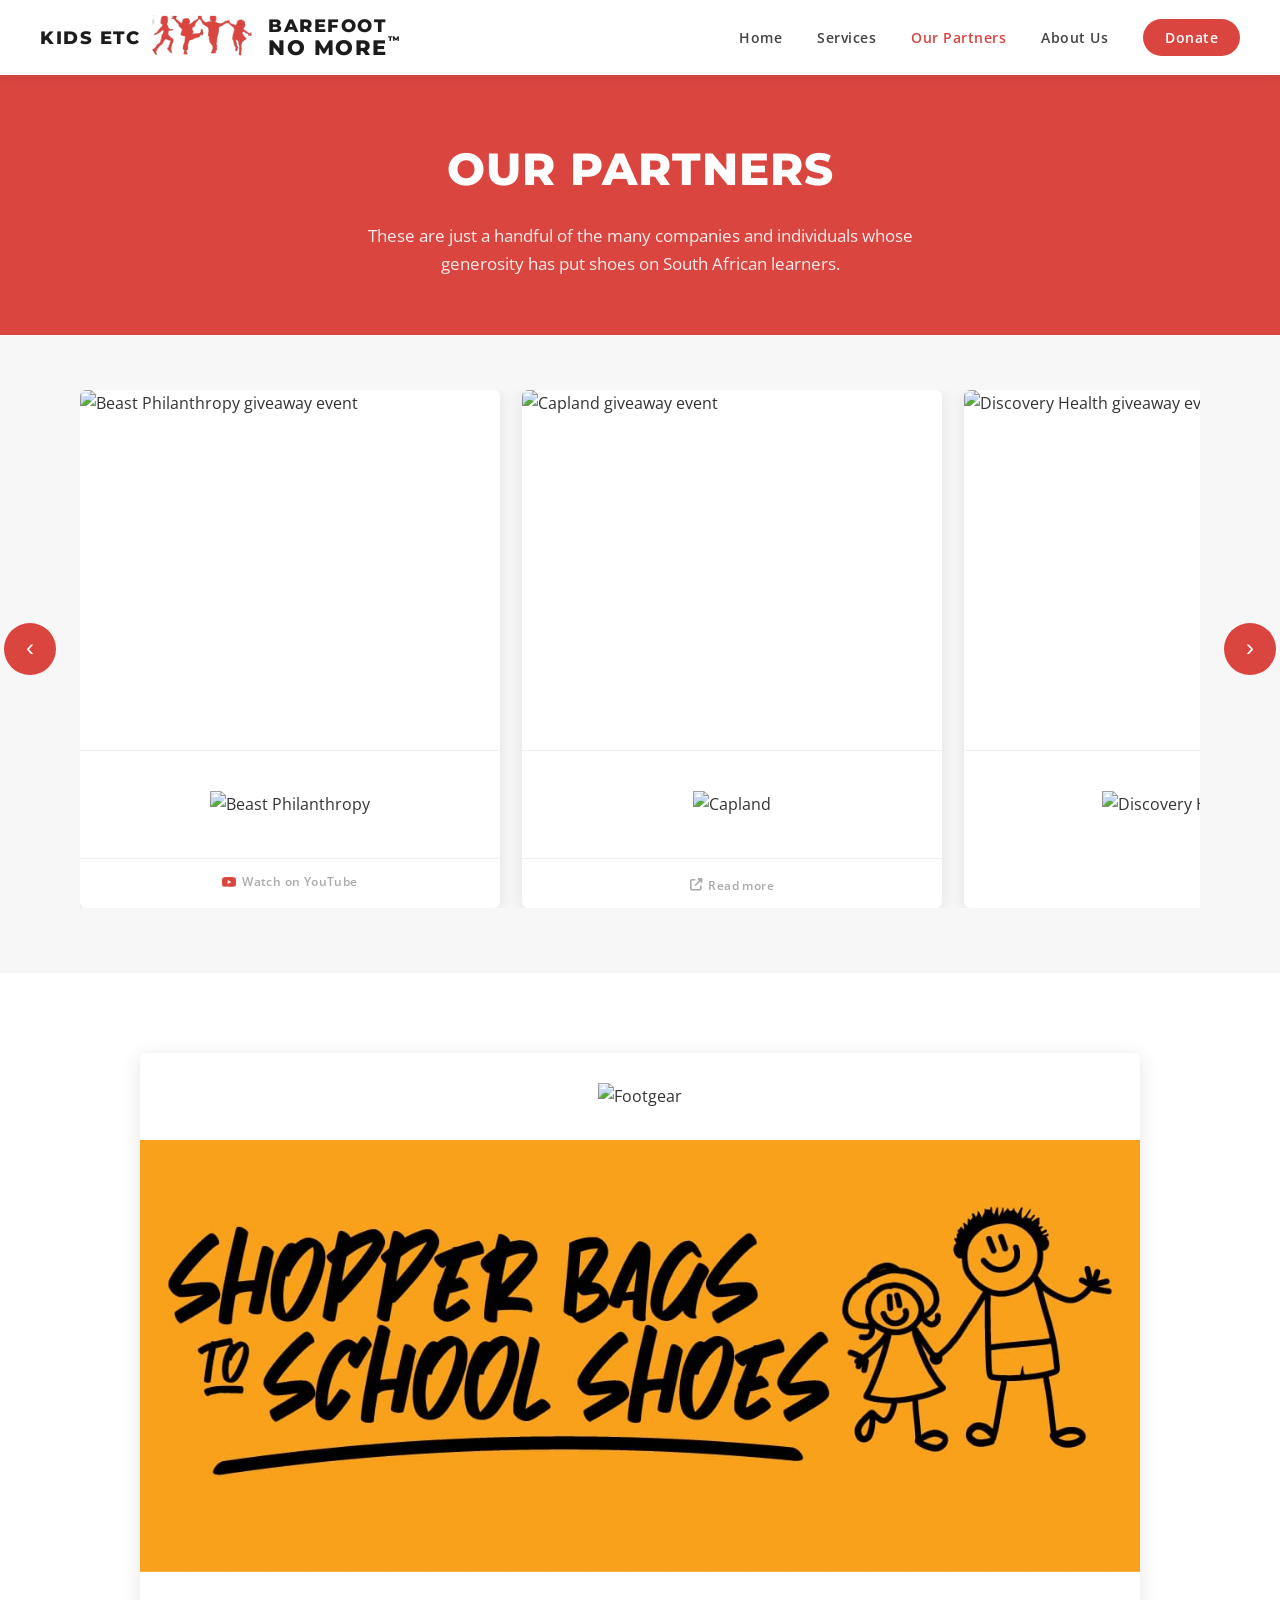
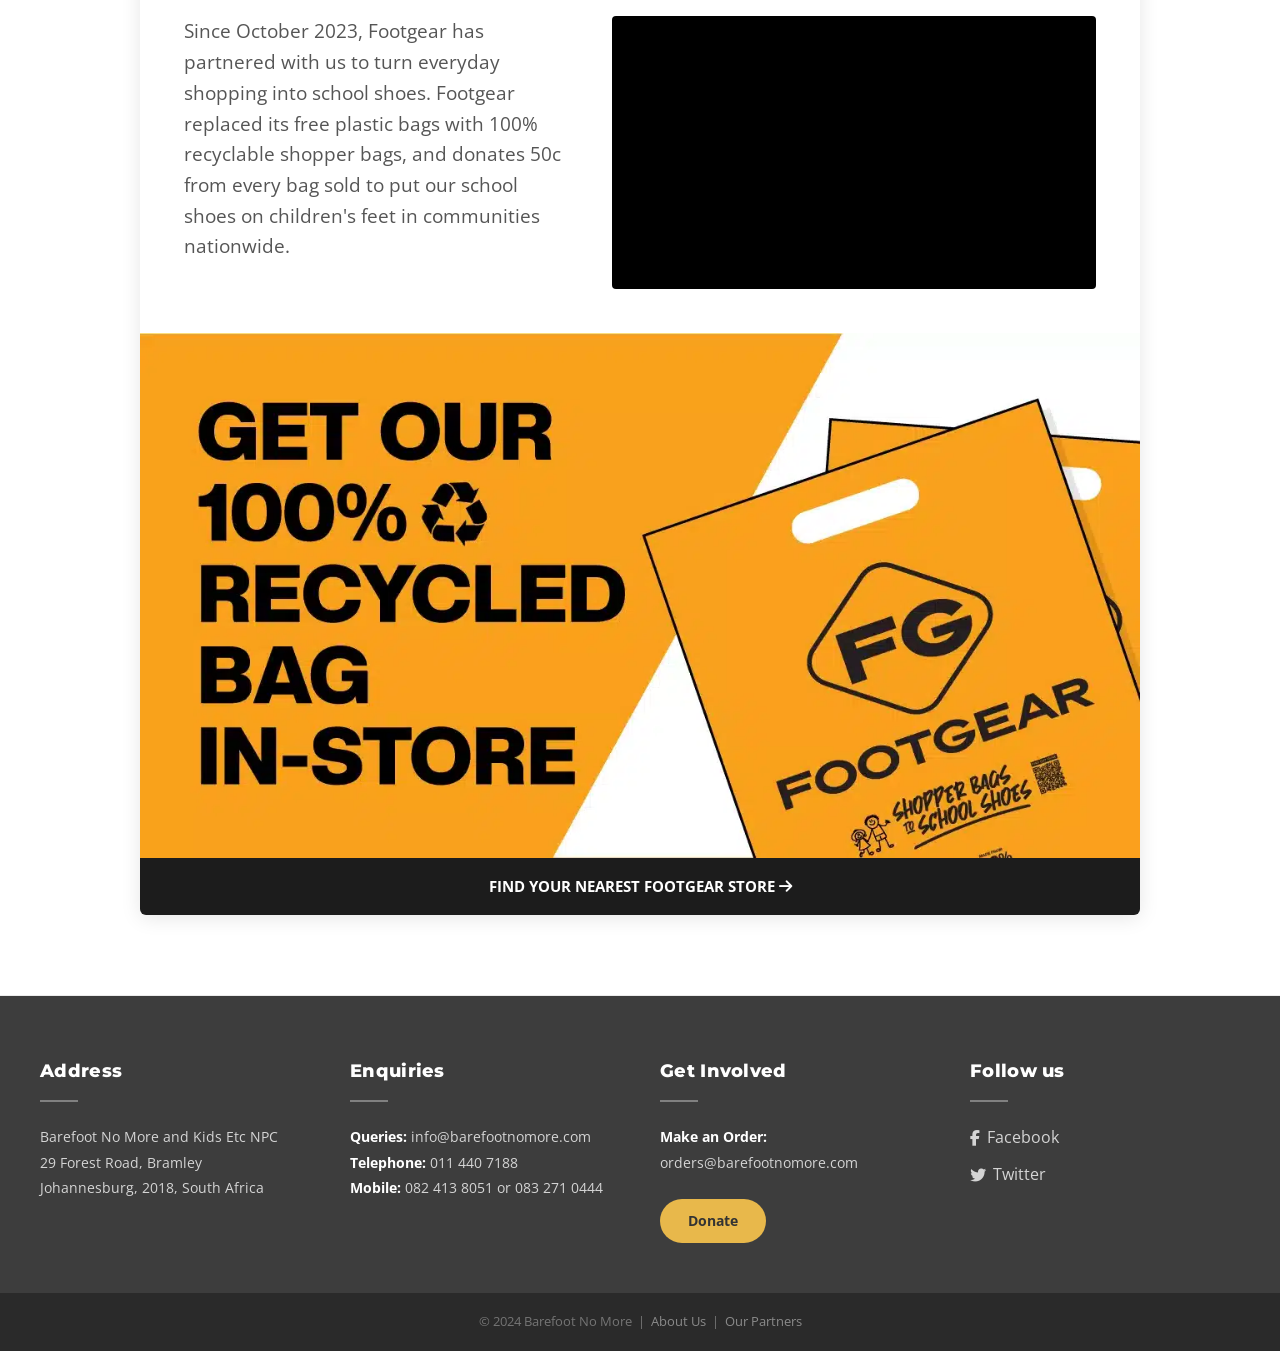
==== partners.html @ e6dace65 "First commit - adding the website" ====
<!DOCTYPE html>
<html lang="en">
<head>
    <meta charset="UTF-8">
    <meta name="viewport" content="width=device-width, initial-scale=1.0">
    <title>Our Partners — Barefoot No More</title>
    <link rel="stylesheet" href="styles.css">
    <link rel="stylesheet" href="https://cdnjs.cloudflare.com/ajax/libs/font-awesome/6.4.0/css/all.min.css">
    <link rel="icon" type="image/png" href="BNM_logo.png">
</head>
<body>

    <!-- ===== NAVIGATION ===== -->
    <nav class="navbar">
        <div class="nav-container">
            <a href="index.html" class="nav-logo">
                <span class="logo-kids">KIDS ETC</span>
                <img src="BNM_logo.png" alt="Barefoot No More">
                <span class="logo-text">
                    <span class="logo-line1">BAREFOOT</span>
                    <span class="logo-line2">NO MORE<span class="logo-tm">&trade;</span></span>
                </span>
            </a>
            <ul class="nav-links">
                <li><a href="index.html">Home</a></li>
                <li><a href="services.html">Services</a></li>
                <li><a href="partners.html" class="active">Our Partners</a></li>
                <li><a href="about.html">About Us</a></li>
                <li><a href="https://www.paypal.com/donate?token=aFT2SR4CErth-0zj0WBA8CdxCKdlkmV3mK1hxM-euERxf06DmxiY8bxvKpzXFd0iQLE8-avvGchPwV1u" target="_blank" class="donate-nav-btn">Donate</a></li>
            </ul>
        </div>
    </nav>


    <!-- ===== PAGE HEADER ===== -->
    <section class="page-header">
        <div class="container">
            <h1>OUR PARTNERS</h1>
            <p>These are just a handful of the many companies and individuals whose generosity has put shoes on South African learners.</p>
        </div>
    </section>

    <!-- ===== PARTNERS CAROUSEL ===== -->
    <section class="partners-carousel-section">
        <div class="carousel-outer">
            <button class="carousel-btn" id="prevBtn">&#8249;</button>
            <div class="carousel-viewport">
            <div class="partners-track" id="partnersTrack">

                <!-- Beast Philanthropy -->
                <div class="partner-card">
                    <div class="partner-card-photo">
                        <img src="../Partners/Beast.jpg" alt="Beast Philanthropy giveaway event">
                    </div>
                    <div class="partner-card-logo">
                        <img src="../Logos/Beast_logo.jpg" alt="Beast Philanthropy">
                    </div>
                    <div class="partner-card-yt">
                        <a href="https://www.youtube.com/watch?v=3fKTFq-0_IY" target="_blank">
                            <svg viewBox="0 0 24 24" width="14" height="14" fill="#db4540"><path d="M23.5 6.2a3 3 0 0 0-2.1-2.1C19.5 3.5 12 3.5 12 3.5s-7.5 0-9.4.6A3 3 0 0 0 .5 6.2C0 8.1 0 12 0 12s0 3.9.5 5.8a3 3 0 0 0 2.1 2.1c1.9.6 9.4.6 9.4.6s7.5 0 9.4-.6a3 3 0 0 0 2.1-2.1C24 15.9 24 12 24 12s0-3.9-.5-5.8zM9.7 15.5V8.5l6.3 3.5-6.3 3.5z"/></svg>
                            Watch on YouTube
                        </a>
                    </div>
                </div>

                <!-- Capland -->
                <div class="partner-card">
                    <div class="partner-card-photo">
                        <img src="../Partners/Capland%202.jpg" alt="Capland giveaway event">
                    </div>
                    <div class="partner-card-logo">
                        <img src="../Logos/Capland_Logo.png" alt="Capland">
                    </div>
                    <div class="partner-card-yt">
                        <a href="https://www.capland.co.za/csi/educational-support/barefoot-no-more-project/" target="_blank">
                            <i class="fas fa-external-link-alt"></i>
                            Read more
                        </a>
                    </div>
                </div>

                <!-- Discovery -->
                <div class="partner-card">
                    <div class="partner-card-photo">
                        <img src="../Partners/Discovery.jpg" alt="Discovery Health giveaway event">
                    </div>
                    <div class="partner-card-logo">
                        <img src="../Logos/Discovery_logo.png" alt="Discovery Health">
                    </div>
                </div>

                <!-- AECI -->
                <div class="partner-card">
                    <div class="partner-card-photo">
                        <img src="../Partners/AEIC.JPG" alt="AECI giveaway event">
                    </div>
                    <div class="partner-card-logo">
                        <img src="../Logos/AECI%20Logo.png" alt="AECI">
                    </div>
                    <div class="partner-card-yt">
                        <a href="https://guardiansun.co.bw/news/barefoot-nomore-initiative-to-boost-pupils-self-esteem/news" target="_blank">
                            <i class="fas fa-external-link-alt"></i>
                            Read more
                        </a>
                    </div>
                </div>

                <!-- Hollard -->
                <div class="partner-card">
                    <div class="partner-card-photo">
                        <img src="../Partners/Hollard.JPG" alt="Hollard giveaway event">
                    </div>
                    <div class="partner-card-logo">
                        <img src="../Logos/Hollard_logo.png" alt="Hollard">
                    </div>
                </div>

                <!-- Vodacom -->
                <div class="partner-card">
                    <div class="partner-card-photo">
                        <img src="../Partners/Vodacom.jpg" alt="Vodacom giveaway event">
                    </div>
                    <div class="partner-card-logo">
                        <img src="../Logos/Vodacom_logo.png" alt="Vodacom">
                    </div>
                </div>

                <!-- Lesedi -->
                <div class="partner-card">
                    <div class="partner-card-photo">
                        <img src="../Partners/Lesedi.JPG" alt="Lesedi giveaway event">
                    </div>
                    <div class="partner-card-logo">
                        <img src="../Logos/Lesedi.png" alt="Lesedi">
                    </div>
                </div>

                <!-- Letsatsi -->
                <div class="partner-card">
                    <div class="partner-card-photo">
                        <img src="../Partners/Letsatsi.JPG" alt="Letsatsi giveaway event">
                    </div>
                    <div class="partner-card-logo">
                        <img src="../Logos/Letsatsi.png" alt="Letsatsi">
                    </div>
                </div>

                <!-- Europa -->
                <div class="partner-card">
                    <div class="partner-card-photo">
                        <img src="../Partners/Europa.JPG" alt="Europa giveaway event">
                    </div>
                    <div class="partner-card-logo">
                        <img src="../Logos/Europa_logo.png" alt="Europa">
                    </div>
                    <div class="partner-card-yt">
                        <a href="https://www.facebook.com/reel/413632762591717" target="_blank">
                            <i class="fab fa-facebook-f"></i>
                            Watch on Facebook
                        </a>
                    </div>
                </div>


            </div>
            </div>
            <button class="carousel-btn" id="nextBtn">&#8250;</button>
        </div>
    </section>

    <!-- ===== FEATURED PARTNERS ===== -->
    <section class="featured-section">
        <div class="container">



            <!-- Footgear -->
            <div class="fg-feature">

                            <div class="fg-logo">
                <img src="../Logos/Footgear.png" alt="Footgear">
            </div>

                <div class="fg-banner">
                    <a href="https://www.footgear.co.za/shopper-bags-to-school-shoes/" target="_blank" rel="noopener">
                        <img src="image_2.jpg" alt="Footgear — Shopper Bags to School Shoes">
                    </a>
                </div>

                <div class="fg-body">
                    <div class="fg-text">
                        <p>Since October 2023, Footgear has partnered with us to turn everyday shopping into school shoes. Footgear replaced its free plastic bags with 100% recyclable shopper bags, and donates 50c from every bag sold to put our school shoes on children's feet in communities nationwide.</p>

                    </div>

                    <div class="fg-video">
                        <div class="featured-video-wrapper">
                            <iframe src="https://www.facebook.com/plugins/video.php?height=314&href=https%3A%2F%2Fwww.facebook.com%2FFootgear%2Fvideos%2F500152909418090%2F&show_text=false&width=560&t=0"
                                    scrolling="no"
                                    allow="autoplay; clipboard-write; encrypted-media; picture-in-picture; web-share"
                                    allowfullscreen></iframe>
                        </div>  
                    </div>
                </div>

                <a href="https://www.footgear.co.za/store-locator/" target="_blank" rel="noopener" class="fg-cta">
                    <img src="image_3.jpg" alt="Get our 100% recycled bag in-store at Footgear">
                    <span class="fg-cta-btn">FIND YOUR NEAREST FOOTGEAR STORE <i class="fas fa-arrow-right"></i></span>
                </a>

            </div>

        </div>
    </section>


    <!-- ===== CONTACT SECTION ===== -->
    <section class="contact-section">
        <div class="container">
            <div class="contact-grid">

                <div class="contact-col">
                    <h3>Address</h3>
                    <div class="contact-divider"></div>
                    <p>Barefoot No More and Kids Etc NPC<br>
                    29 Forest Road, Bramley<br>
                    Johannesburg, 2018, South Africa</p>
                </div>

                <div class="contact-col">
                    <h3>Enquiries</h3>
                    <div class="contact-divider"></div>
                    <p>
                        <strong>Queries:</strong> <a href="mailto:info@barefootnomore.com">info@barefootnomore.com</a><br>
                        <strong>Telephone:</strong> 011 440 7188<br>
                        <strong>Mobile:</strong> 082 413 8051 or 083 271 0444
                    </p>
                </div>

                <div class="contact-col">
                    <h3>Get Involved</h3>
                    <div class="contact-divider"></div>
                    <p>
                        <strong>Make an Order:</strong><br>
                        <a href="mailto:orders@barefootnomore.com">orders@barefootnomore.com</a>
                    </p>
                    <a href="https://www.paypal.com/donate?token=aFT2SR4CErth-0zj0WBA8CdxCKdlkmV3mK1hxM-euERxf06DmxiY8bxvKpzXFd0iQLE8-avvGchPwV1u"
                       target="_blank"
                       class="btn-donate-contact">Donate</a>
                </div>

                <div class="contact-col">
                    <h3>Follow us</h3>
                    <div class="contact-divider"></div>
                    <div class="social-links">
                        <a href="#"><i class="fab fa-facebook-f"></i> Facebook</a>
                        <a href="#"><i class="fab fa-twitter"></i> Twitter</a>
                    </div>
                </div>

            </div>
        </div>
    </section>

    <!-- ===== FOOTER ===== -->
    <footer>
        <div class="container">
            <p>&copy; 2024 Barefoot No More &nbsp;|&nbsp; <a href="about.html">About Us</a> &nbsp;|&nbsp; <a href="partners.html">Our Partners</a></p>
        </div>
    </footer>

    <!-- ===== CAROUSEL ===== -->
    <script>
        const track   = document.getElementById('partnersTrack');
        const prevBtn = document.getElementById('prevBtn');
        const nextBtn = document.getElementById('nextBtn');

        const CARD_WIDTH = 420;
        const GAP        = 22;
        const STEP       = CARD_WIDTH + GAP;   // 442px per move
        const VISIBLE    = 3;

        // Capture real cards before we add any clones
        const realCards = Array.from(track.querySelectorAll('.partner-card'));
        const TOTAL     = realCards.length;    // 8
        const PREPENDED = VISIBLE;             // 3 clones prepended

        // Prepend clones of the LAST 3 real cards (enables smooth left-wrap)
        for (let i = TOTAL - VISIBLE; i < TOTAL; i++) {
            track.insertBefore(realCards[i].cloneNode(true), track.firstChild);
        }

        // Append clones of the FIRST 3 real cards (enables smooth right-wrap)
        for (let i = 0; i < VISIBLE; i++) {
            track.appendChild(realCards[i].cloneNode(true));
        }

        // Start positioned at the first *real* card (index = PREPENDED)
        let current     = PREPENDED;
        let isAnimating = false;

        track.style.transition = 'none';
        track.style.transform  = `translateX(-${current * STEP}px)`;
        void track.offsetWidth; // flush

        function goTo(index, animate) {
            if (animate === false) {
                track.style.transition = 'none';
                void track.offsetWidth;
                current = index;
                track.style.transform = `translateX(-${current * STEP}px)`;
                void track.offsetWidth;
                track.style.transition = 'transform 0.45s cubic-bezier(0.25, 0.1, 0.25, 1)';
            } else {
                isAnimating = true;
                track.style.transition = 'transform 0.45s cubic-bezier(0.25, 0.1, 0.25, 1)';
                current = index;
                track.style.transform = `translateX(-${current * STEP}px)`;
            }
        }

        track.addEventListener('transitionend', (e) => {
            if (e.propertyName !== 'transform') return;
            isAnimating = false;

            // Landed on right-clone territory → jump silently to real start
            if (current >= PREPENDED + TOTAL) {
                goTo(PREPENDED, false);
            }
            // Landed on left-clone territory → jump silently to real end
            if (current <= 0) {
                goTo(PREPENDED + TOTAL - VISIBLE, false);
            }
        });

        nextBtn.addEventListener('click', () => {
            if (isAnimating) return;
            goTo(current + 1, true);
        });

        prevBtn.addEventListener('click', () => {
            if (isAnimating) return;
            goTo(current - 1, true);
        });
    </script>

</body>
</html>
---- styles.css ----
/* =============================================
   BAREFOOT NO MORE — Global Styles
   ============================================= */

@import url('https://fonts.googleapis.com/css2?family=Open+Sans:wght@300;400;600;700&family=Montserrat:wght@700;800&display=swap');

* {
    margin: 0;
    padding: 0;
    box-sizing: border-box;
}

body {
    font-family: 'Open Sans', sans-serif;
    color: #333;
    line-height: 1.7;
}

/* =============================================
   NAVIGATION
   ============================================= */

.navbar {
    background: #fff;
    box-shadow: 0 2px 12px rgba(0, 0, 0, 0.08);
    position: sticky;
    top: 0;
    z-index: 1000;
}

.nav-container {
    max-width: 1400px;
    margin: 0 auto;
    padding: 0 40px;
    display: flex;
    justify-content: space-between;
    align-items: center;
    height: 75px;
}

.nav-logo {
    display: flex;
    align-items: center;
    text-decoration: none;
    gap: 12px;
}

.nav-logo img {
    height: 46px;
    width: auto;
}

.logo-kids,
.logo-text {
    font-family: 'Montserrat', sans-serif;
    font-weight: 800;
    color: #1c1c1c;
}

.logo-kids {
    font-size: 1.15rem;
    letter-spacing: 1.5px;
    white-space: nowrap;
}

.logo-text {
    display: flex;
    flex-direction: column;
    line-height: 1.1;
    white-space: nowrap;
}

.logo-line1 {
    font-size: 1.15rem;
    letter-spacing: 1.5px;
}

/* Slightly larger so "NO MORE" is the same width as "BAREFOOT" */
.logo-line2 {
    position: relative;
    font-size: 1.335rem;
    letter-spacing: 1.5px;
}

/* Trademark symbol sits just past the end, so it doesn't affect the width match */
.logo-tm {
    position: absolute;
    top: 0;
    left: 100%;
    font-size: 0.5em;
    line-height: 1;
}

.nav-links {
    display: flex;
    list-style: none;
    gap: 35px;
    align-items: center;
}

.nav-links a {
    text-decoration: none;
    color: #444;
    font-weight: 600;
    font-size: 0.9rem;
    letter-spacing: 0.5px;
    transition: color 0.2s;
}

.nav-links a:hover,
.nav-links a.active {
    color: #db4540;
}

.nav-links .donate-nav-btn {
    background: #db4540;
    color: #fff !important;
    padding: 9px 22px;
    border-radius: 30px;
    transition: background 0.2s, transform 0.1s;
}

.nav-links .donate-nav-btn:hover {
    background: #db4540;
    transform: translateY(-1px);
}

/* =============================================
   SHARED UTILITIES
   ============================================= */

.container {
    max-width: 1400px;
    margin: 0 auto;
    padding: 0 40px;
}

.btn-donate {
    display: inline-block;
    background: #db4540;
    color: #1c1c1c;
    text-decoration: none;
    padding: 11px 28px;
    font-weight: 700;
    font-size: 0.9rem;
    border-radius: 30px;
    letter-spacing: 0.5px;
    transition: background 0.2s, transform 0.1s;
}

.btn-donate:hover {
    background: #c23a35;
    transform: translateY(-1px);
}

.btn-donate-white {
    display: inline-block;
    background: #fff;
    color: #db4540;
    text-decoration: none;
    padding: 13px 36px;
    font-weight: 700;
    font-size: 1rem;
    border-radius: 30px;
    letter-spacing: 0.5px;
    transition: background 0.2s, transform 0.1s;
}

.btn-donate-white:hover {
    background: #f5e6e6;
    transform: translateY(-2px);
}

.btn-donate-dark {
    display: inline-block;
    background: #db4540;
    color: #fff;
    text-decoration: none;
    padding: 13px 36px;
    font-weight: 700;
    font-size: 1rem;
    border-radius: 30px;
    letter-spacing: 0.5px;
    transition: background 0.2s, transform 0.1s;
}

.btn-donate-dark:hover {
    background: #db4540;
    transform: translateY(-2px);
}

/* =============================================
   HERO SECTION
   ============================================= */

.hero {
    position: relative;
    overflow: hidden;
}

.hero-image {
    width: 100%;
}

.hero-image img {
    width: 100%;
    height: auto;
    display: block;
}

.hero-overlay {
    position: absolute;
    inset: 0;
    background: linear-gradient(to right, rgba(0,0,0,0.35) 0%, rgba(0,0,0,0.0) 60%);
}

.hero-donate-box {
    position: absolute;
    top: 40px;
    right: 40px;
    background: rgba(255, 255, 255, 0.8);   /* 0.8 = 80% opaque */
    backdrop-filter: blur(6px);              /* softens the photo behind so the text stays readable */
    -webkit-backdrop-filter: blur(6px);
    color: #1c1c1c;
    padding: 30px 28px;
    text-align: center;
    max-width: 230px;
    border-radius: 6px;
    box-shadow: 0 6px 24px rgba(0,0,0,0.25);
}

.hero-donate-box p {
    font-size: 0.88rem;
    line-height: 1.45;
    margin-bottom: 10px;
    opacity: 0.92;
}

.hero-donate-box h3 {
    font-family: 'Montserrat', sans-serif;
    font-size: 1.05rem;
    font-weight: 800;
    margin-bottom: 18px;
    letter-spacing: 0.5px;
}

/* =============================================
   INTRO SECTION
   ============================================= */

.intro {
    background: #fff;
    padding: 65px 0;
    text-align: center;
    border-bottom: 1px solid #f0f0f0;
}

.intro-stat {
    font-size: 1.45rem;
    font-weight: 600;
    color: #222;
    margin-bottom: 16px;
    max-width: 800px;
    margin-left: auto;
    margin-right: auto;
}

.intro-stat .highlight-red {
    color: #db4540;
    font-weight: 800;
}

.intro-stat strong {
    font-weight: 800;
}

.intro-body {
    font-size: 1.15rem;
    color: #666;
    max-width: 700px;
    margin: 0 auto 14px;
}

.intro-tagline {
    font-size: 1.6rem;
    font-weight: 800;
    color: #db4540;
    margin-top: 22px;
}

/* =============================================
   WHAT WE DO SECTION
   ============================================= */

.what-we-do {
    background: #f7f7f7;
    padding: 75px 0;
}

.section-grid {
    display: grid;
    grid-template-columns: 1fr 1fr;
    gap: 65px;
    align-items: center;
}

.section-grid.reverse {
    direction: rtl;
}

.section-grid.reverse > * {
    direction: ltr;
}

.section-heading {
    font-family: 'Montserrat', sans-serif;
    font-size: 2.2rem;
    font-weight: 800;
    color: #db4540;
    margin-bottom: 28px;
    letter-spacing: 1px;
}

.section-list {
    list-style: none;
    padding: 0;
}

.section-list li {
    padding: 14px 0 14px 26px;
    position: relative;
    font-size: 1.07rem;
    color: #444;
    border-bottom: 1px solid #e8e8e8;
    line-height: 1.6;
}

.section-list li:last-child {
    border-bottom: none;
}

.section-list li::before {
    content: '•';
    color: #db4540;
    font-size: 1.3rem;
    position: absolute;
    left: 4px;
    top: 11px;
    line-height: 1;
}

.section-list li strong {
    color: #222;
    font-weight: 700;
}

.section-intro-text {
    font-size: 1.05rem;
    color: #555;
    line-height: 1.75;
    margin-bottom: 28px;
}

.section-image img {
    width: 100%;
    height: 400px;
    object-fit: cover;
    border-radius: 6px;
    display: block;
    box-shadow: 0 4px 20px rgba(0,0,0,0.12);
}

/* --- Slideshow (What We Do) --- */

.slideshow {
    position: relative;
    overflow: hidden;
    border-radius: 6px;
    box-shadow: 0 4px 20px rgba(0,0,0,0.12);
}

.slideshow-track {
    display: flex;
    transition: transform 0.6s ease;
}

/* Wider image column for the What We Do carousel */
.wwd-grid {
    grid-template-columns: 1fr 1.5fr;
    gap: 50px;
}

.section-image .slideshow-track img {
    flex: 0 0 100%;
    height: auto;
    aspect-ratio: 913 / 599;  /* matches the smallest image, Home_what_we_do_4.jpg */
    border-radius: 0;
    box-shadow: none;
}

.slideshow-btn {
    position: absolute;
    top: 50%;
    transform: translateY(-50%);
    width: 42px;
    height: 42px;
    border: none;
    border-radius: 50%;
    background: rgba(0, 0, 0, 0.45);
    color: #fff;
    font-size: 1.8rem;
    line-height: 1;
    cursor: pointer;
    transition: background 0.2s;
}

.slideshow-btn:hover {
    background: #db4540;
}

.slideshow-btn.prev { left: 14px; }
.slideshow-btn.next { right: 14px; }

.slideshow-dots {
    position: absolute;
    bottom: 14px;
    left: 0;
    right: 0;
    display: flex;
    justify-content: center;
    gap: 8px;
}

.slideshow-dots button {
    width: 10px;
    height: 10px;
    padding: 0;
    border: none;
    border-radius: 50%;
    background: rgba(255, 255, 255, 0.6);
    cursor: pointer;
    transition: background 0.2s, transform 0.2s;
}

.slideshow-dots button.active {
    background: #fff;
    transform: scale(1.25);
}

/* =============================================
   OUR SHOES SECTION
   ============================================= */

.our-shoes {
    background: #fff;
    padding: 75px 0;
}

/* =============================================
   OUR IMPACT SECTION
   ============================================= */

.our-impact {
    background: #ececec;
    padding: 75px 0;
    color: #333;
}

.impact-heading {
    font-family: 'Montserrat', sans-serif;
    font-size: 2.2rem;
    font-weight: 800;
    color: #db4540;
    letter-spacing: 1px;
    text-align: center;
    margin-bottom: 45px;
}

.impact-grid {
    display: grid;
    grid-template-columns: 1fr 1fr;
    gap: 40px;
}

.impact-item img {
    width: 100%;
    height: 320px;
    object-fit: cover;
    object-position: center;
    border-radius: 6px;
    display: block;
    margin-bottom: 18px;
}

.impact-stat {
    display: flex;
    align-items: center;
    justify-content: center;
    gap: 14px;
    margin-top: 22px;
}

.impact-number {
    font-family: 'Montserrat', sans-serif;
    font-size: 3.2rem;
    font-weight: 900;
    color: #db4540;
    line-height: 1;
    white-space: nowrap;
}

.impact-label {
    font-size: 0.95rem;
    font-weight: 600;
    color: #555;
    line-height: 1.35;
    letter-spacing: 0.3px;
}

/* =============================================
   DONATE BANNER (used on placeholder pages)
   ============================================= */

.donate-banner {
    background: #db4540;
    padding: 55px 0;
    text-align: center;
    color: #fff;
}

.donate-banner h2 {
    font-family: 'Montserrat', sans-serif;
    font-size: 1.8rem;
    font-weight: 800;
    margin-bottom: 10px;
}

.donate-banner p {
    font-size: 1rem;
    opacity: 0.9;
    margin-bottom: 28px;
}

/* =============================================
   CONTACT / FOOTER SECTION
   ============================================= */

.contact-section {
    background: #3d3d3d;
    padding: 60px 0 50px;
    color: #fff;
}

.contact-grid {
    display: grid;
    grid-template-columns: repeat(4, 1fr);
    gap: 40px;
}

.contact-col h3 {
    font-family: 'Montserrat', sans-serif;
    font-size: 1.1rem;
    font-weight: 800;
    color: #fff;
    margin-bottom: 14px;
    letter-spacing: 0.3px;
}

.contact-divider {
    width: 38px;
    height: 2px;
    background: rgba(255, 255, 255, 0.35);
    margin-bottom: 22px;
}

.contact-col p {
    font-size: 0.88rem;
    color: rgba(255, 255, 255, 0.78);
    line-height: 1.8;
    margin-bottom: 18px;
}

.contact-col strong {
    color: #fff;
    font-weight: 700;
}

.contact-col a {
    color: rgba(255, 255, 255, 0.78);
    text-decoration: none;
    transition: color 0.2s;
    display: inline-flex;
    align-items: center;
    gap: 7px;
}

.contact-col a:hover {
    color: #fff;
}

.btn-donate-contact {
    display: inline-block;
    background: #e8b84b;
    color: #333 !important;
    text-decoration: none;
    padding: 10px 28px;
    font-weight: 700;
    font-size: 0.9rem;
    border-radius: 30px;
    margin-top: 6px;
    transition: background 0.2s;
}

.btn-donate-contact:hover {
    background: #d4a43a;
}

.social-links {
    display: flex;
    flex-direction: column;
    gap: 10px;
}

footer {
    background: #2a2a2a;
    color: rgba(255,255,255,0.35);
    padding: 18px 0;
    text-align: center;
    font-size: 0.8rem;
}

footer a {
    color: rgba(255,255,255,0.45);
    text-decoration: none;
}

footer a:hover {
    color: #db4540;
}

/* =============================================
   FEATURED PARTNERS SECTION
   ============================================= */

.featured-section {
    background: #fff;
    padding: 80px 0;
    border-bottom: 1px solid #ececec;
}

.featured-intro {
    font-size: 1rem;
    color: #888;
    margin-top: 6px;
    margin-bottom: 44px;
}

.featured-grid {
    display: grid;
    grid-template-columns: 1fr 1fr;
    gap: 36px;
}

.featured-card {
    background: #fff;
    border-radius: 6px;
    overflow: hidden;
    box-shadow: 0 3px 20px rgba(0, 0, 0, 0.1);
    transition: transform 0.25s, box-shadow 0.25s;
}

.featured-card:hover {
    transform: translateY(-4px);
    box-shadow: 0 10px 30px rgba(0, 0, 0, 0.14);
}

.featured-video-wrapper {
    position: relative;
    padding-bottom: 56.25%;
    height: 0;
    overflow: hidden;
    background: #000;
}

.featured-video-wrapper iframe {
    position: absolute;
    top: 0;
    left: 0;
    width: 100%;
    height: 100%;
    border: none;
}

.featured-logo {
    background: #fff;
    padding: 22px 30px;
    display: flex;
    align-items: center;
    justify-content: center;
    min-height: 100px;
    border-top: 1px solid #f0f0f0;
}

.featured-logo img {
    max-height: 52px;
    max-width: 200px;
    object-fit: contain;
}

.featured-single {
    grid-template-columns: 1fr;
    max-width: 640px;
    margin-left: auto;
    margin-right: auto;
}

/* --- Footgear feature --- */

.fg-feature {
    --fg-orange: #f9a11b;
    max-width: 1000px;
    margin: 0 auto;
    border-radius: 6px;
    overflow: hidden;
    box-shadow: 0 3px 20px rgba(0, 0, 0, 0.1);
    background: #fff;
}

.fg-banner img,
.fg-cta img {
    display: block;
    width: 100%;
    height: auto;
}

.fg-body {
    display: grid;
    grid-template-columns: 1fr 1.25fr;
    gap: 40px;
    align-items: center;
    padding: 44px;
}

.fg-logo {
    text-align: center;
    padding: 30px 20px;
}

.fg-logo img {
    max-height: 90px;
    max-width: 80%;
    object-fit: contain;
}

.fg-text h3 {
    font-family: 'Montserrat', sans-serif;
    font-size: 1.5rem;
    font-weight: 800;
    color: #1c1c1c;
    margin-bottom: 12px;
}

.fg-text p {
    font-size: 1.2rem;
    line-height: 1.6;
    color: #555;
    margin-bottom: 26px;
}

.fg-stats {
    display: flex;
    flex-wrap: wrap;
    gap: 14px;
}

.fg-stat {
    flex: 1 1 100px;
    border-left: 4px solid var(--fg-orange);
    background: #fff8ec;
    padding: 10px 14px;
    border-radius: 0 4px 4px 0;
}

.fg-stat-value {
    display: block;
    font-family: 'Montserrat', sans-serif;
    font-weight: 800;
    font-size: 1.2rem;
    color: #1c1c1c;
}

.fg-stat-label {
    display: block;
    font-size: 0.78rem;
    color: #777;
}

.fg-video .featured-video-wrapper {
    border-radius: 4px;
}

.fg-cta {
    position: relative;
    display: block;
    text-decoration: none;
}

.fg-cta-btn {
    display: block;
    background: #1c1c1c;
    color: #fff;
    font-weight: 700;
    font-size: 0.95rem;
    text-align: center;
    padding: 16px 20px;
    transition: background 0.2s, color 0.2s;
}

.fg-cta:hover .fg-cta-btn {
    background: var(--fg-orange);
    color: #1c1c1c;
}

@media (max-width: 800px) {
    .fg-body {
        grid-template-columns: 1fr;
        padding: 28px 22px;
    }
}

.partner-card-yt {
    border-top: 1px solid #f0f0f0;
    padding: 11px 20px;
    text-align: center;
}

.partner-card-yt a {
    font-size: 0.78rem;
    color: #aaa;
    text-decoration: none;
    font-weight: 600;
    letter-spacing: 0.4px;
    display: inline-flex;
    align-items: center;
    gap: 6px;
    transition: color 0.2s;
}

.partner-card-yt a:hover {
    color: #db4540;
}

.featured-video-thumb {
    display: block;
    position: relative;
    width: 100%;
    padding-bottom: 56.25%;
    overflow: hidden;
    background: #000;
    text-decoration: none;
}

.featured-video-thumb img {
    position: absolute;
    top: 0;
    left: 0;
    width: 100%;
    height: 100%;
    object-fit: cover;
    display: block;
    transition: transform 0.3s ease, opacity 0.3s ease;
}

.featured-video-thumb:hover img {
    transform: scale(1.03);
    opacity: 0.85;
}

.play-btn {
    position: absolute;
    top: 50%;
    left: 50%;
    transform: translate(-50%, -50%);
    pointer-events: none;
    filter: drop-shadow(0 2px 8px rgba(0,0,0,0.5));
    transition: transform 0.2s ease;
}

.featured-video-thumb:hover .play-btn {
    transform: translate(-50%, -50%) scale(1.1);
}

/* =============================================
   PARTNERS PAGE
   ============================================= */

.page-header {
    background: #db4540;
    min-height: 260px;          /* same height on every page, however long the text */
    padding: 50px 0;
    display: flex;
    align-items: center;
    text-align: center;
    color: #fff;
}

.page-header .container {
    width: 100%;
}

.page-header h1 {
    font-family: 'Montserrat', sans-serif;
    font-size: 2.8rem;
    font-weight: 800;
    color: #fff;
    margin-bottom: 14px;
    letter-spacing: 1px;
}

.page-header p {
    font-size: 1.05rem;
    color: rgba(255, 255, 255, 0.9);
    max-width: 600px;
    margin: 0 auto;
    line-height: 1.7;
}

.partners-carousel-section {
    background: #f7f7f7;
    padding: 55px 0 65px;
}

.carousel-outer {
    display: flex;
    align-items: center;
    justify-content: center;
    gap: 24px;
    padding: 0 40px;
}

.carousel-viewport {
    overflow: hidden;
    /* 3 cards × 420px + 2 gaps × 22px */
    width: 1304px;
    max-width: calc(100vw - 160px);
    flex-shrink: 0;
}

.partners-track {
    display: flex;
    gap: 22px;
    transition: transform 0.45s cubic-bezier(0.25, 0.1, 0.25, 1);
    will-change: transform;
}

.carousel-btn {
    background: #db4540;
    color: #fff;
    border: none;
    width: 52px;
    height: 52px;
    border-radius: 50%;
    cursor: pointer;
    font-size: 1.5rem;
    display: flex;
    align-items: center;
    justify-content: center;
    flex-shrink: 0;
    transition: background 0.2s, transform 0.15s;
    line-height: 1;
    padding-bottom: 2px;
}

.carousel-btn:hover {
    background: #a93226;
    transform: scale(1.08);
}

.carousel-btn:active {
    transform: scale(0.96);
}

.partner-card {
    width: 420px;
    flex-shrink: 0;
    background: #fff;
    border-radius: 6px;
    overflow: hidden;
    box-shadow: 0 3px 16px rgba(0, 0, 0, 0.09);
    transition: transform 0.25s, box-shadow 0.25s;
}

.partner-card:hover {
    transform: translateY(-5px);
    box-shadow: 0 10px 28px rgba(0, 0, 0, 0.14);
}

.partner-card-photo {
    width: 100%;
    height: 360px;
    overflow: hidden;
}

.partner-card-photo img {
    width: 100%;
    height: 100%;
    object-fit: cover;
    display: block;
    transition: transform 0.4s ease;
}

.partner-card:hover .partner-card-photo img {
    transform: scale(1.04);
}

.partner-card-photo.no-photo {
    background: #2a2a2a;
    display: flex;
    align-items: center;
    justify-content: center;
}

.partner-card-logo {
    background: #fff;
    padding: 22px 28px;
    display: flex;
    align-items: center;
    justify-content: center;
    min-height: 108px;
    border-top: 1px solid #f0f0f0;
}

.partner-card-logo img {
    max-height: 54px;
    max-width: 180px;
    object-fit: contain;
}

.partner-name-text {
    font-family: 'Montserrat', sans-serif;
    font-weight: 800;
    font-size: 1.05rem;
    color: #333;
    text-align: center;
    letter-spacing: 0.5px;
}

/* =============================================
   BLANK / COMING SOON PAGES
   ============================================= */

.page-placeholder {
    min-height: 60vh;
    display: flex;
    align-items: center;
    justify-content: center;
    text-align: center;
    background: #f7f7f7;
    padding: 80px 30px;
}

.page-placeholder h1 {
    font-family: 'Montserrat', sans-serif;
    font-size: 2.2rem;
    font-weight: 800;
    color: #db4540;
    margin-bottom: 16px;
}

.page-placeholder p {
    font-size: 1rem;
    color: #888;
    max-width: 480px;
    margin: 0 auto;
}

/* Image 1 of the What We Do carousel: show more of the top of the photo */
.section-image .slideshow-track img.wwd-img-1 {
    object-position: center 25%;
}

/* Cut-out images (transparent background): no box, shadow or cropping */
.section-image img.no-frame {
    box-shadow: none;
    border-radius: 0;
    object-fit: contain;
    height: auto;
}

/* Wider image column for the Our Shoes photo */
.shoes-grid {
    grid-template-columns: 1fr 1fr;
    gap: 50px;
}

/* =============================================
   OUR SERVICES PAGE
   ============================================= */

.services-intro {
    padding: 60px 0 0;
    text-align: center;
}

.services-intro p {
    font-size: 1.15rem;
    color: #444;
    line-height: 1.75;
    max-width: 820px;
    margin: 0 auto;
}

.services-section {
    padding: 70px 0;
}

.services-grey {
    background: #f7f7f7;
}

.services-lead {
    max-width: none;
}

/* --- Packages --- */

.package-grid {
    display: grid;
    grid-template-columns: repeat(3, minmax(0, 1fr));
    gap: 28px;
    margin-top: 10px;
}

.package-card {
    background: #fff;
    border: 1px solid #e8e8e8;
    border-radius: 6px;
    padding: 26px 24px 28px;
    text-align: center;
    box-shadow: 0 3px 16px rgba(0, 0, 0, 0.06);
}

.package-popular {
    border: 2px solid #db4540;
}

.package-option {
    display: inline-block;
    background: #1c1c1c;
    color: #fff;
    font-size: 0.75rem;
    font-weight: 700;
    letter-spacing: 0.6px;
    text-transform: uppercase;
    padding: 5px 14px;
    border-radius: 30px;
}

.package-popular .package-option {
    background: #db4540;
}

.package-images {
    display: flex;
    justify-content: center;
    align-items: center;
    gap: 10px;
    height: 150px;
    margin: 22px 0 18px;
}

.package-images img {
    flex: 1 1 0;
    min-width: 0;
    max-height: 100%;
    object-fit: contain;
}

.package-card h3 {
    font-family: 'Montserrat', sans-serif;
    font-size: 1.1rem;
    font-weight: 800;
    color: #1c1c1c;
    margin-bottom: 6px;
}

.package-card p {
    color: #666;
    font-size: 0.95rem;
}

/* --- Colours --- */

.colours-image {
    display: block;
    width: 100%;
    max-width: 900px;
    margin: 0 auto;
    background: #fff;
    padding: 24px;
    border-radius: 6px;
    box-shadow: 0 3px 16px rgba(0, 0, 0, 0.06);
}

/* --- Uniforms --- */

.uniform-heading {
    font-family: 'Montserrat', sans-serif;
    font-size: 1.2rem;
    font-weight: 800;
    color: #1c1c1c;
    margin: 10px 0 16px;
}

.uniform-grid {
    display: grid;
    grid-template-columns: repeat(4, minmax(0, 1fr));
    gap: 22px;
    margin-bottom: 36px;
}

.uniform-grid:last-child {
    margin-bottom: 0;
}

.uniform-item {
    background: #fff;
    border: 1px solid #ececec;
    border-radius: 6px;
    padding: 18px;
    text-align: center;
}

.uniform-item img {
    display: block;
    width: 100%;
    height: 170px;
    object-fit: contain;
    margin-bottom: 12px;
}

.uniform-item span {
    font-weight: 600;
    color: #333;
    font-size: 0.95rem;
}

/* --- Giveaways --- */

.giveaway-grid {
    display: grid;
    grid-template-columns: repeat(4, minmax(0, 1fr));
    gap: 16px;
}

@media (max-width: 1000px) {
    .giveaway-grid {
        grid-template-columns: repeat(2, minmax(0, 1fr));
    }
}

.giveaway-grid img {
    width: 100%;
    height: 240px;
    object-fit: cover;
    border-radius: 6px;
    display: block;
}

/* --- Enquiry prompt --- */

.services-enquiry {
    background: #fff;
    padding: 70px 0;
    text-align: center;
    border-top: 1px solid #ececec;
}

.services-enquiry h2 {
    font-family: 'Montserrat', sans-serif;
    font-size: 1.8rem;
    font-weight: 800;
    color: #1c1c1c;
    margin-bottom: 8px;
}

.services-enquiry p {
    color: #666;
    margin-bottom: 24px;
}

@media (max-width: 800px) {
    .package-grid,
    .giveaway-grid {
        grid-template-columns: 1fr;
    }

    .uniform-grid {
        grid-template-columns: repeat(2, 1fr);
    }
}

/* =============================================
   ABOUT US PAGE
   ============================================= */

.team-section {
    padding: 70px 0;
}

.team-grid {
    display: grid;
    grid-template-columns: repeat(4, minmax(0, 1fr));
    gap: 28px;
}

.team-card {
    background: #fff;
    border-radius: 6px;
    overflow: hidden;
    box-shadow: 0 3px 16px rgba(0, 0, 0, 0.08);
    padding-bottom: 22px;
}

.team-photo {
    aspect-ratio: 4 / 5;
    background: #ececec;
    margin-bottom: 18px;
}

.team-photo img {
    width: 100%;
    height: 100%;
    object-fit: cover;
    display: block;
}

.team-photo-placeholder {
    width: 100%;
    height: 100%;
    display: flex;
    align-items: center;
    justify-content: center;
    font-family: 'Montserrat', sans-serif;
    font-size: 3rem;
    font-weight: 800;
    color: #c4c4c4;
}

.team-card h3,
.team-role,
.team-card p {
    padding: 0 20px;
}

.team-card h3 {
    font-family: 'Montserrat', sans-serif;
    font-size: 1.15rem;
    font-weight: 800;
    color: #1c1c1c;
}

.team-role {
    display: block;
    color: #db4540;
    font-weight: 700;
    font-size: 0.88rem;
    margin: 2px 0 10px;
    line-height: 1.4;
}

.team-card p {
    color: #666;
    font-size: 0.93rem;
}

@media (max-width: 1000px) {
    .team-grid {
        grid-template-columns: repeat(2, minmax(0, 1fr));
    }
}

@media (max-width: 560px) {
    .team-grid {
        grid-template-columns: 1fr;
    }
}

/* Full-width strip of worn-out shoe photos (home page, between intro and What We Do) */
.old-shoes-strip img {
    display: block;
    width: 100%;
    height: auto;
}
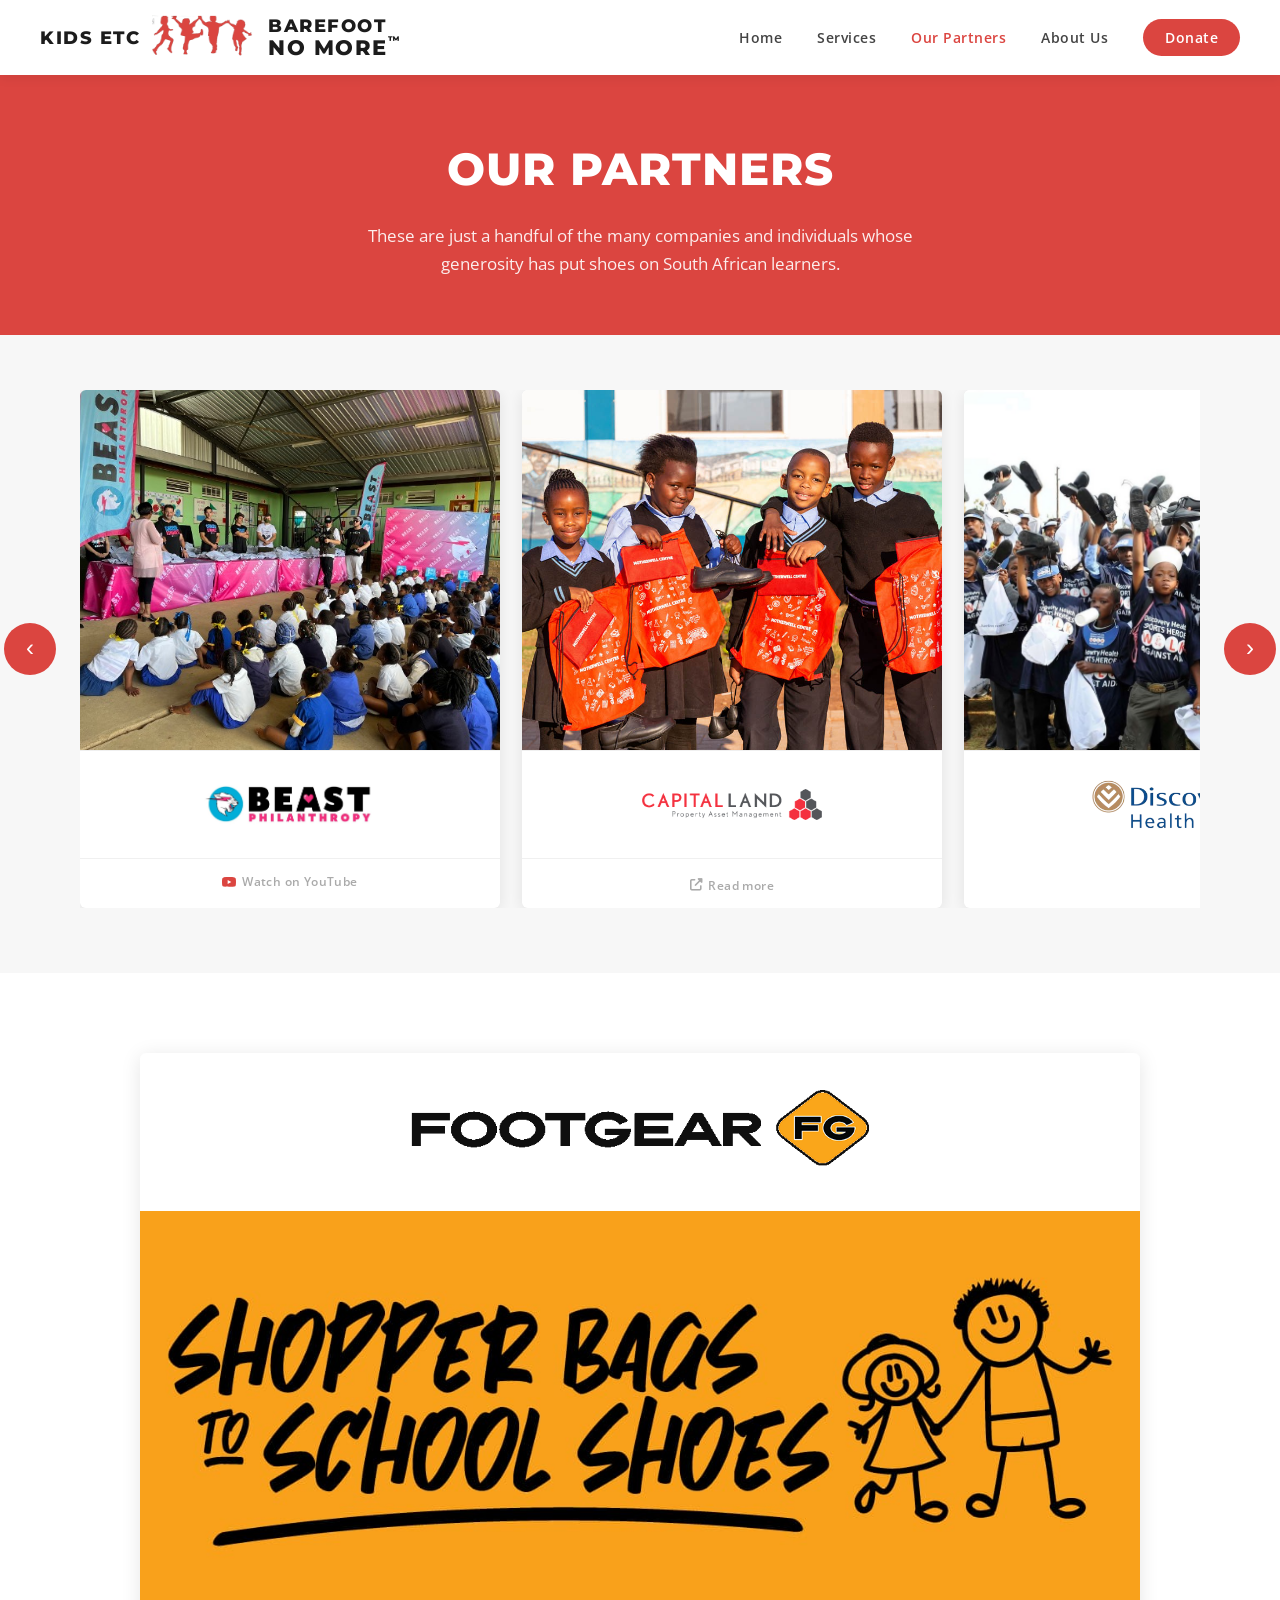
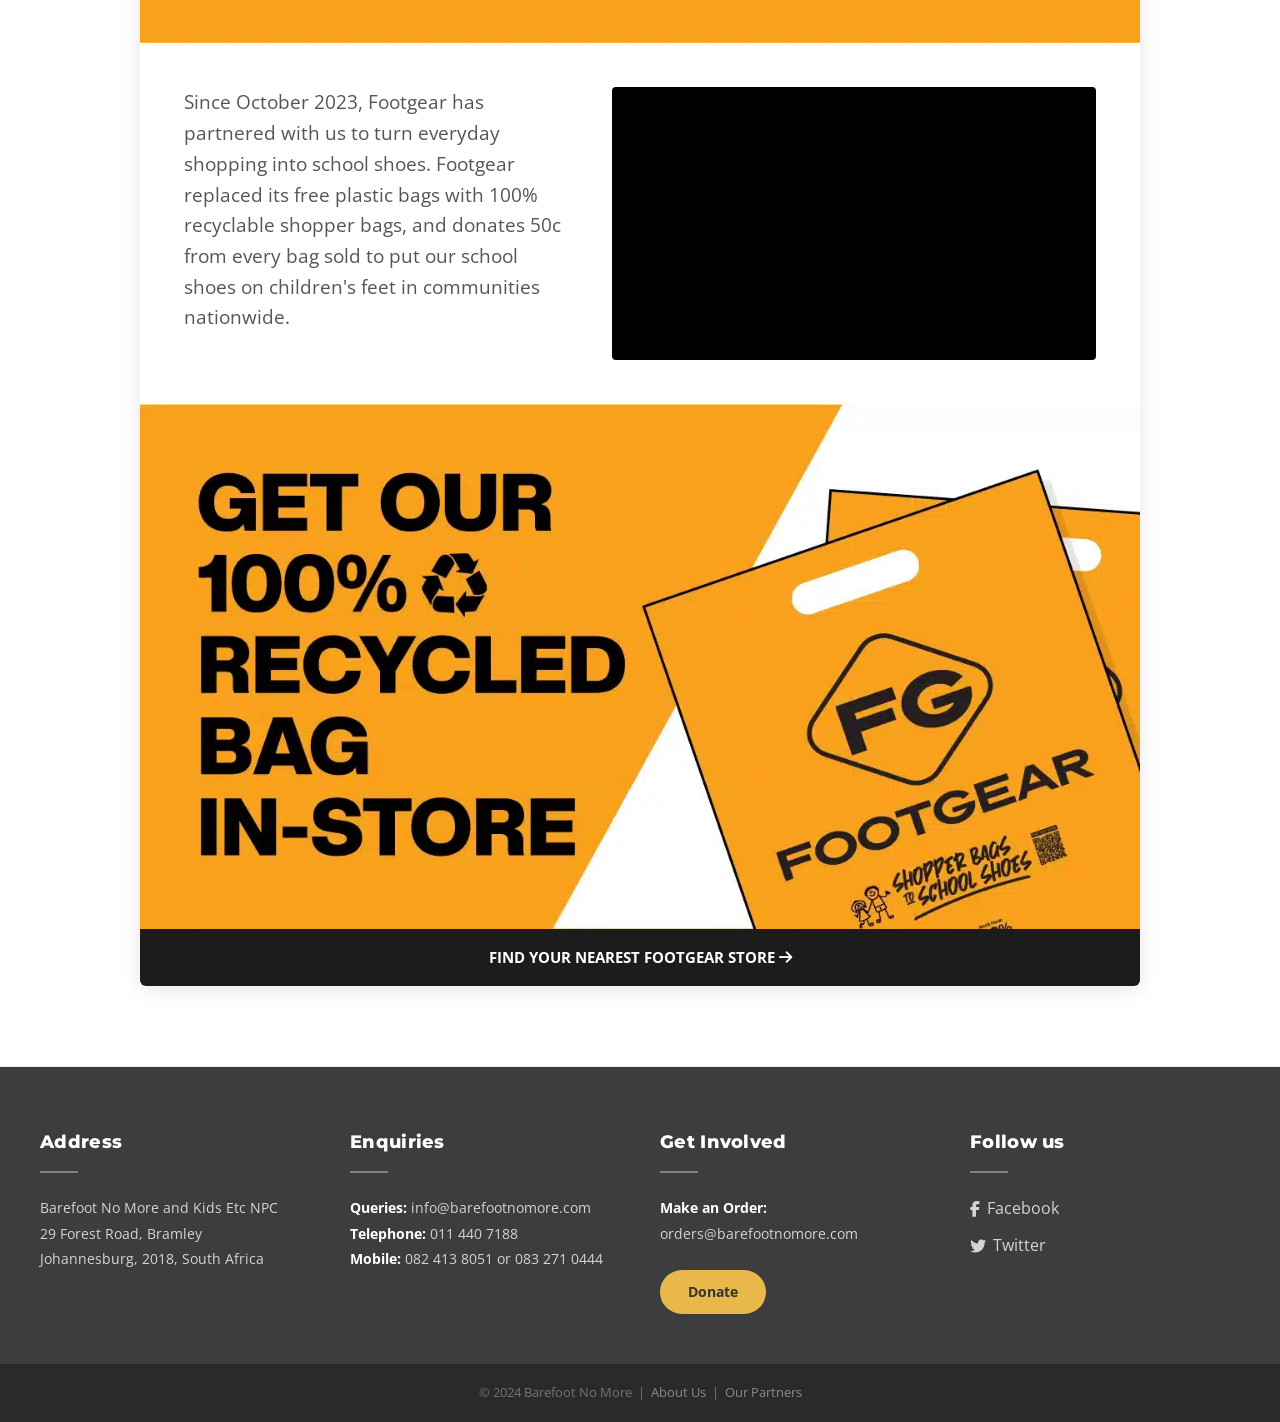
==== commit 518e74d5: "Fix image paths on services and partners pages Remove ../ prefixes now that image folders sit beside" ====
--- a/partners.html
+++ b/partners.html
@@ -50,10 +50,10 @@
                 <!-- Beast Philanthropy -->
                 <div class="partner-card">
                     <div class="partner-card-photo">
-                        <img src="../Partners/Beast.jpg" alt="Beast Philanthropy giveaway event">
-                    </div>
-                    <div class="partner-card-logo">
-                        <img src="../Logos/Beast_logo.jpg" alt="Beast Philanthropy">
+                        <img src="Partners/Beast.jpg" alt="Beast Philanthropy giveaway event">
+                    </div>
+                    <div class="partner-card-logo">
+                        <img src="Logos/Beast_logo.jpg" alt="Beast Philanthropy">
                     </div>
                     <div class="partner-card-yt">
                         <a href="https://www.youtube.com/watch?v=3fKTFq-0_IY" target="_blank">
@@ -66,10 +66,10 @@
                 <!-- Capland -->
                 <div class="partner-card">
                     <div class="partner-card-photo">
-                        <img src="../Partners/Capland%202.jpg" alt="Capland giveaway event">
-                    </div>
-                    <div class="partner-card-logo">
-                        <img src="../Logos/Capland_Logo.png" alt="Capland">
+                        <img src="Partners/Capland%202.jpg" alt="Capland giveaway event">
+                    </div>
+                    <div class="partner-card-logo">
+                        <img src="Logos/Capland_Logo.png" alt="Capland">
                     </div>
                     <div class="partner-card-yt">
                         <a href="https://www.capland.co.za/csi/educational-support/barefoot-no-more-project/" target="_blank">
@@ -82,20 +82,20 @@
                 <!-- Discovery -->
                 <div class="partner-card">
                     <div class="partner-card-photo">
-                        <img src="../Partners/Discovery.jpg" alt="Discovery Health giveaway event">
-                    </div>
-                    <div class="partner-card-logo">
-                        <img src="../Logos/Discovery_logo.png" alt="Discovery Health">
+                        <img src="Partners/Discovery.jpg" alt="Discovery Health giveaway event">
+                    </div>
+                    <div class="partner-card-logo">
+                        <img src="Logos/Discovery_logo.png" alt="Discovery Health">
                     </div>
                 </div>
 
                 <!-- AECI -->
                 <div class="partner-card">
                     <div class="partner-card-photo">
-                        <img src="../Partners/AEIC.JPG" alt="AECI giveaway event">
-                    </div>
-                    <div class="partner-card-logo">
-                        <img src="../Logos/AECI%20Logo.png" alt="AECI">
+                        <img src="Partners/AEIC.JPG" alt="AECI giveaway event">
+                    </div>
+                    <div class="partner-card-logo">
+                        <img src="Logos/AECI%20Logo.png" alt="AECI">
                     </div>
                     <div class="partner-card-yt">
                         <a href="https://guardiansun.co.bw/news/barefoot-nomore-initiative-to-boost-pupils-self-esteem/news" target="_blank">
@@ -108,50 +108,50 @@
                 <!-- Hollard -->
                 <div class="partner-card">
                     <div class="partner-card-photo">
-                        <img src="../Partners/Hollard.JPG" alt="Hollard giveaway event">
-                    </div>
-                    <div class="partner-card-logo">
-                        <img src="../Logos/Hollard_logo.png" alt="Hollard">
+                        <img src="Partners/Hollard.jpg" alt="Hollard giveaway event">
+                    </div>
+                    <div class="partner-card-logo">
+                        <img src="Logos/Hollard_logo.png" alt="Hollard">
                     </div>
                 </div>
 
                 <!-- Vodacom -->
                 <div class="partner-card">
                     <div class="partner-card-photo">
-                        <img src="../Partners/Vodacom.jpg" alt="Vodacom giveaway event">
-                    </div>
-                    <div class="partner-card-logo">
-                        <img src="../Logos/Vodacom_logo.png" alt="Vodacom">
+                        <img src="Partners/Vodacom.jpg" alt="Vodacom giveaway event">
+                    </div>
+                    <div class="partner-card-logo">
+                        <img src="Logos/Vodacom_logo.png" alt="Vodacom">
                     </div>
                 </div>
 
                 <!-- Lesedi -->
                 <div class="partner-card">
                     <div class="partner-card-photo">
-                        <img src="../Partners/Lesedi.JPG" alt="Lesedi giveaway event">
-                    </div>
-                    <div class="partner-card-logo">
-                        <img src="../Logos/Lesedi.png" alt="Lesedi">
+                        <img src="Partners/Lesedi.JPG" alt="Lesedi giveaway event">
+                    </div>
+                    <div class="partner-card-logo">
+                        <img src="Logos/Lesedi.png" alt="Lesedi">
                     </div>
                 </div>
 
                 <!-- Letsatsi -->
                 <div class="partner-card">
                     <div class="partner-card-photo">
-                        <img src="../Partners/Letsatsi.JPG" alt="Letsatsi giveaway event">
-                    </div>
-                    <div class="partner-card-logo">
-                        <img src="../Logos/Letsatsi.png" alt="Letsatsi">
+                        <img src="Partners/Letsatsi.JPG" alt="Letsatsi giveaway event">
+                    </div>
+                    <div class="partner-card-logo">
+                        <img src="Logos/Letsatsi.png" alt="Letsatsi">
                     </div>
                 </div>
 
                 <!-- Europa -->
                 <div class="partner-card">
                     <div class="partner-card-photo">
-                        <img src="../Partners/Europa.JPG" alt="Europa giveaway event">
-                    </div>
-                    <div class="partner-card-logo">
-                        <img src="../Logos/Europa_logo.png" alt="Europa">
+                        <img src="Partners/Europa.JPG" alt="Europa giveaway event">
+                    </div>
+                    <div class="partner-card-logo">
+                        <img src="Logos/Europa_logo.png" alt="Europa">
                     </div>
                     <div class="partner-card-yt">
                         <a href="https://www.facebook.com/reel/413632762591717" target="_blank">
@@ -178,7 +178,7 @@
             <div class="fg-feature">
 
                             <div class="fg-logo">
-                <img src="../Logos/Footgear.png" alt="Footgear">
+                <img src="Logos/Footgear.png" alt="Footgear">
             </div>
 
                 <div class="fg-banner">
